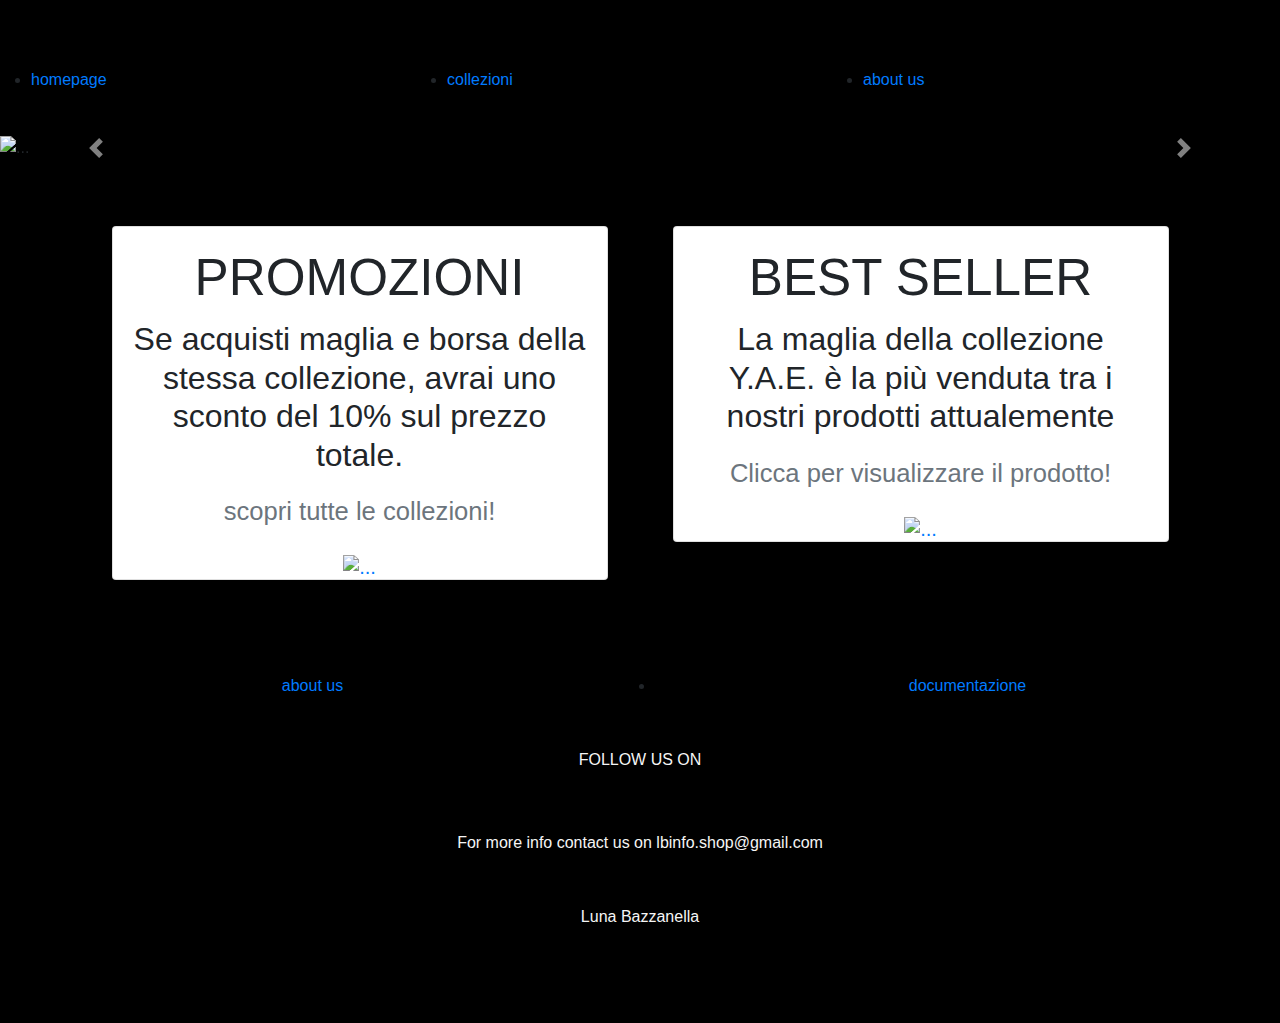
==== index.html @ 6decb312 "Index.html" ====
<!DOCTYPE html>
<html>
  <head>
    
    <meta charset="utf-8">
    <title>LB</title>

    <link rel="stylesheet" type="text/css" href="css/style.css">
    <link rel="stylesheet" href="https://cdn.jsdelivr.net/npm/bootstrap@4.3.1/dist/css/bootstrap.min.css" integrity="sha384-ggOyR0iXCbMQv3Xipma34MD+dH/1fQ784/j6cY/iJTQUOhcWr7x9JvoRxT2MZw1T" crossorigin="anonymous">
    <link rel="preconnect" href="https://fonts.googleapis.com">
    <link rel="preconnect" href="https://fonts.gstatic.com" crossorigin>
    <link href="https://fonts.googleapis.com/css2?family=Allerta+Stencil&family=Poiret+One&family=Water+Brush&display=swap" rel="stylesheet">
    <link rel="shortcut icon" href="images/logo.jpeg" type="image/x-icon">


    <script src="https://code.jquery.com/jquery-3.3.1.slim.min.js" integrity="sha384-q8i/X+965DzO0rT7abK41JStQIAqVgRVzpbzo5smXKp4YfRvH+8abtTE1Pi6jizo" crossorigin="anonymous"></script>
    <script src="https://cdn.jsdelivr.net/npm/popper.js@1.14.7/dist/umd/popper.min.js" integrity="sha384-UO2eT0CpHqdSJQ6hJty5KVphtPhzWj9WO1clHTMGa3JDZwrnQq4sF86dIHNDz0W1" crossorigin="anonymous"></script>
    <script src="https://cdn.jsdelivr.net/npm/bootstrap@4.3.1/dist/js/bootstrap.min.js" integrity="sha384-JjSmVgyd0p3pXB1rRibZUAYoIIy6OrQ6VrjIEaFf/nJGzIxFDsf4x0xIM+B07jRM" crossorigin="anonymous"></script>
    <meta name="viewport" content="width=device-width, initial-scale=1">
    
  </head>

  <body class="container-fluid" style="padding-right: 0px !important; padding-left: 0px !important;" >
    <div style="background-color:rgb(0,0,0); padding-top: 20px;padding-bottom: 20px;padding-left: 0px;padding-right: 0px;">
    
    <header>
       <a class="navbar-brand" href="#">
            <img src="images/logo.jpeg" width="130" alt="">
       </a>
      <nav class="navbar navbar-black bg-black" style="margin: auto;"> 
      <ul style="
    padding-left: 0px;
    padding-right: 0px;
    width: 1340px;
    ">
     <div class="row justify-content-evenly" style="margin:auto;">
        <div class="col-4">
              <li class="active"><a class="whitelink" href="#">homepage</a></li></div>
     <div class="col-4">
              <li class="unactive"><a class="whitelink" href="collection.html">collezioni</a></li></div>
     <div class="col-4">
              <li class="unactive"><a class="whitelink" href="aboutus.html">about us</a></li></div>
            </div>
              </div>
      </ul>
      </nav>
    </header>

    <main>
     <div style="background-color:rgb(0,0,0)">

      <div id="carouselExampleFade" class="carousel slide carousel-fade" data-ride="carousel">
        <div class="carousel-inner">
          <div class="carousel-item active">
            <img src="images/fotohome/dream.png" class="d-block w-100" alt="...">
          </div>
          <div class="carousel-item">
            <img src="images/fotohome/borse.png" class="d-block w-100" alt="...">
          </div>
          <div class="carousel-item">
            <img src="images/fotohome/coll.png" class="d-block w-100" alt="...">
          </div>
        </div>

        <a class="carousel-control-prev" href="#carouselExampleFade" role="button" data-slide="prev">
          <span class="carousel-control-prev-icon" aria-hidden="true"></span>
          <span class="sr-only">Previous</span>
        </a>
        <a class="carousel-control-next" href="#carouselExampleFade" role="button" data-slide="next">
          <span class="carousel-control-next-icon" aria-hidden="true"></span>
          <span class="sr-only">Next</span>
        </a>
      </div>

      <section style="padding-top: 50px;">
<div class="container px-4 text-center">
  <div class="row gx-5">
    <div class="col">
     <div class="p-3" style="padding-left: 0px !important; padding-right: 0px !important"><h2>
         <div class="card" style="width: 31rem; margin: auto; " >
  <div class="card-body">
  
    <h5 class="card-title" style="font-size: 160%;">PROMOZIONI</h5>
    <p class="card-text">Se acquisti maglia e borsa della stessa collezione, avrai uno sconto del 10% sul prezzo totale.</p>
    <a class="link" href="collection.html" >
    <p class="card-text"><small class="text-muted">scopri tutte le collezioni!</small></p></a>
  </div>
  <a class="navbar-brand" href="collection.html" style="margin-right: 0px; padding-bottom: 0px;">
  <img src="images/fotohome/promo.png" class="card-img-bottom" alt="..."></a>

</div>
      </h2> 
    </div>
    </div>
    <div class="col">
      <div class="p-3" style="padding-left: 0px !important; padding-right: 0px !important">
        <h2>
         <div class="card" style="width: 31rem; margin: auto;" >
  <div class="card-body">
  
    <h5 class="card-title" style="font-size: 160%;">BEST SELLER</h5>
    <p class="card-text">La maglia della collezione Y.A.E. è la più venduta tra i nostri prodotti attualemente</p>
    <a class="link" href="yae.html">
    <p class="card-text"><small class="text-muted">Clicca per visualizzare il prodotto!</small></p></a>
  </div>
  <a class="navbar-brand" href="yae.html" style="margin-right: 0px; padding-bottom: 0px;">
  <img src="images/fotohome/bs.jpg" class="card-img-bottom" alt="..."></a>

</div>
    
    </div>
      </h2>
    </div>

    </div>
  </div>
</div>
</section>


    </main>
    </body>

    </div> 


  <footer>
    <div style="background-color:rgb(0,0,0)">
      <nav>
        <ul style="padding-left: 0px;padding-right: 0px; padding-top: 70px; text-align: center; padding-bottom: 70px;  margin-bottom: 0px !important;">
        <div class="row justify-content-evenly">
        <div class="col-6">
            <li class="unactive"><a class="whitelink" href="aboutus.html" >about us</a></li> </div>
        <div class="col-6">
            <li class="unactive"><a class="whitelink" href="doc.html" >documentazione</a></li></div></div>
  
        <p class="card-text" style="text-align: center;color: whitesmoke; padding-top: 50px; margin-bottom: 5px;">FOLLOW US ON</p>
          <a class="social" href="https://www.instagram.com/lb.2you/" >
            <img src="images/instagram.svg" width="50" alt="" >
          </a>

        <p class="card-text" style="text-align: center;color: whitesmoke; padding-top: 20px font-size: 150%; padding-top: 30px; margin-bottom: 0px;"> For more info contact us on lbinfo.shop@gmail.com </p>
          <a class="mail" href="mailto:lbinfo.shop@gmail.com" ><img src="images/mail.svg" width="30" alt="" style="padding-bottom: 50px;" ></a>

        <p class="card-text" style="text-align: center;color: whitesmoke; font-size: 100%; margin-bottom: 0px;"> Luna Bazzanella </p> <img src="images/cc.svg" width="15" alt="" style="margin-top: none;">
        </ul>
      </nav>
    </div>
  </footer>

</body>
</html>
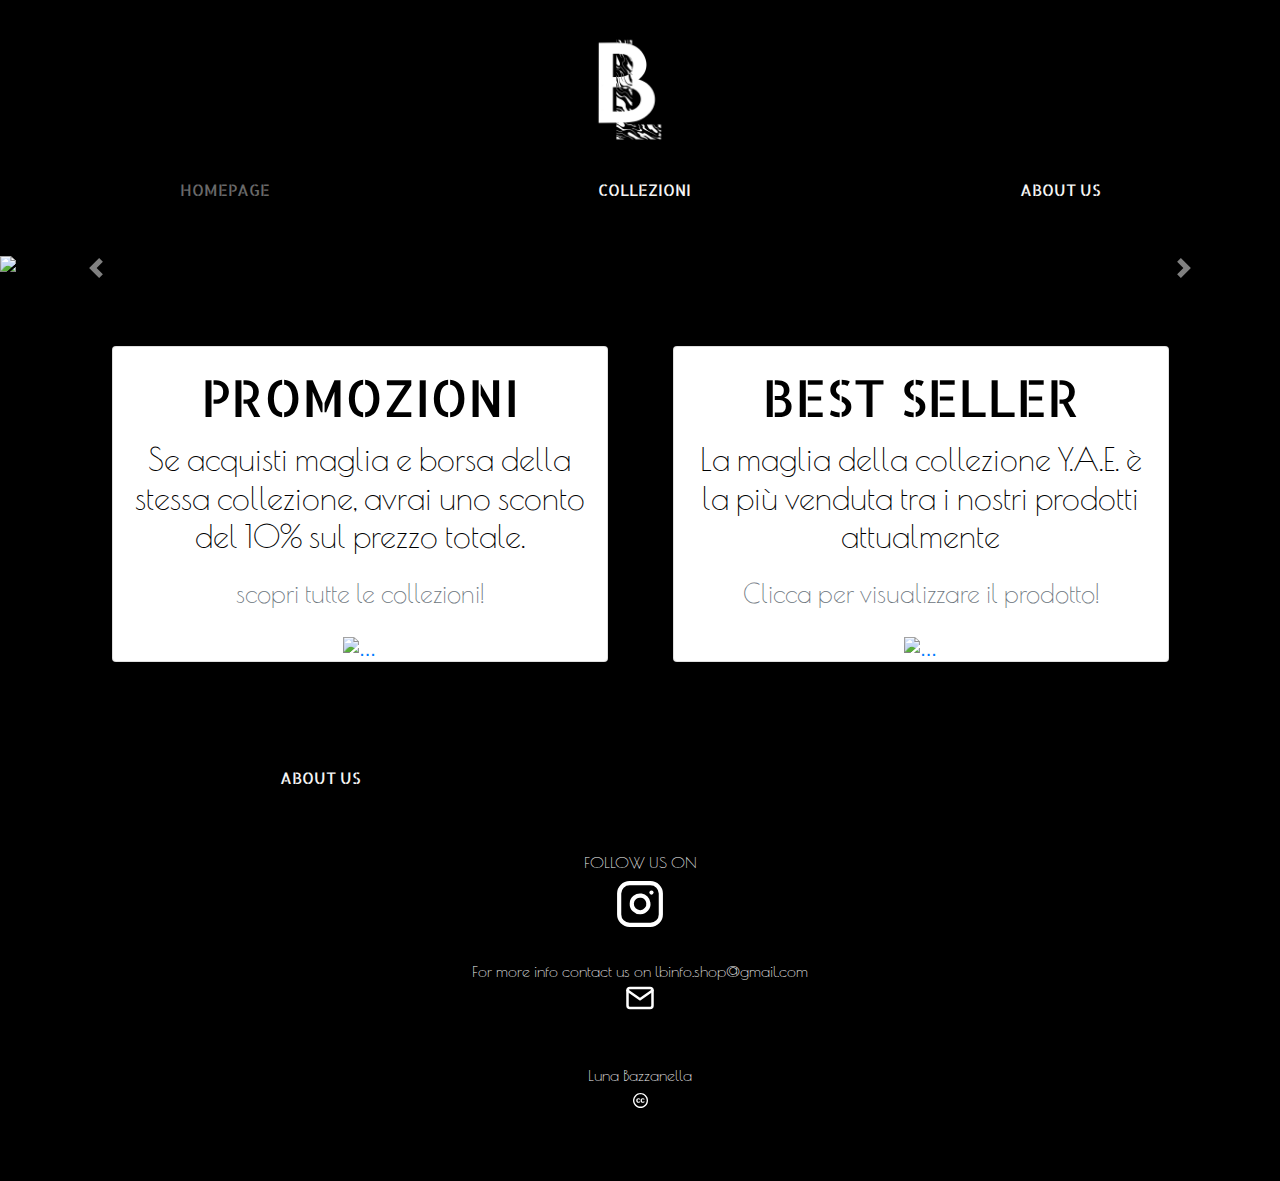
==== commit a5267d31: "Index.html" ====
--- a/index.html
+++ b/index.html
@@ -17,6 +17,16 @@
     <script src="https://cdn.jsdelivr.net/npm/popper.js@1.14.7/dist/umd/popper.min.js" integrity="sha384-UO2eT0CpHqdSJQ6hJty5KVphtPhzWj9WO1clHTMGa3JDZwrnQq4sF86dIHNDz0W1" crossorigin="anonymous"></script>
     <script src="https://cdn.jsdelivr.net/npm/bootstrap@4.3.1/dist/js/bootstrap.min.js" integrity="sha384-JjSmVgyd0p3pXB1rRibZUAYoIIy6OrQ6VrjIEaFf/nJGzIxFDsf4x0xIM+B07jRM" crossorigin="anonymous"></script>
     <meta name="viewport" content="width=device-width, initial-scale=1">
+
+    <!-- Google tag (gtag.js) -->
+    <script async src="https://www.googletagmanager.com/gtag/js?id=G-VC1V0PZ8J6"></script>
+    <script>
+    window.dataLayer = window.dataLayer || [];
+    function gtag(){dataLayer.push(arguments);}
+    gtag('js', new Date());
+
+    gtag('config', 'G-VC1V0PZ8J6');
+    </script>
     
   </head>
 
@@ -34,14 +44,11 @@
     width: 1340px;
     ">
      <div class="row justify-content-evenly" style="margin:auto;">
-        <div class="col-4">
-              <li class="active"><a class="whitelink" href="#">homepage</a></li></div>
-     <div class="col-4">
-              <li class="unactive"><a class="whitelink" href="collection.html">collezioni</a></li></div>
-     <div class="col-4">
-              <li class="unactive"><a class="whitelink" href="aboutus.html">about us</a></li></div>
-            </div>
-              </div>
+              <li class="active"><a class="whitelink" href="index.html">homepage</a></li>
+              <li class="unactive"><a class="whitelink" href="collection.html">collezioni</a></li>
+              <li class="unactive"><a class="whitelink" href="aboutus.html">about us</a></li>
+     </div>
+     </div>
       </ul>
       </nav>
     </header>
@@ -99,7 +106,7 @@
   <div class="card-body">
   
     <h5 class="card-title" style="font-size: 160%;">BEST SELLER</h5>
-    <p class="card-text">La maglia della collezione Y.A.E. è la più venduta tra i nostri prodotti attualemente</p>
+    <p class="card-text">La maglia della collezione Y.A.E. è la più venduta tra i nostri prodotti attualmente</p>
     <a class="link" href="yae.html">
     <p class="card-text"><small class="text-muted">Clicca per visualizzare il prodotto!</small></p></a>
   </div>
@@ -128,11 +135,11 @@
     <div style="background-color:rgb(0,0,0)">
       <nav>
         <ul style="padding-left: 0px;padding-right: 0px; padding-top: 70px; text-align: center; padding-bottom: 70px;  margin-bottom: 0px !important;">
-        <div class="row justify-content-evenly">
+        <div class="row justify-content-evenly" style="margin: auto; ">
         <div class="col-6">
             <li class="unactive"><a class="whitelink" href="aboutus.html" >about us</a></li> </div>
         <div class="col-6">
-            <li class="unactive"><a class="whitelink" href="doc.html" >documentazione</a></li></div></div>
+            <li class="unactive"><a class="whitelink" href="doc.html" ><img src="images/docum.svg" width="30" alt="" ></a></li></div></div>
   
         <p class="card-text" style="text-align: center;color: whitesmoke; padding-top: 50px; margin-bottom: 5px;">FOLLOW US ON</p>
           <a class="social" href="https://www.instagram.com/lb.2you/" >
--- a/css/style.css
+++ b/css/style.css
@@ -0,0 +1,77 @@
+body {
+	margin: 0px;
+	;
+}
+header {font-family: 'Allerta Stencil', sans-serif;
+text-align: center;}
+
+
+nav ul li { 
+	display: inline-block; 
+	padding: 10px;
+	border-right: 10px;
+	margin: 0px auto;
+	text-transform: uppercase;
+	text-align: center;
+	list-style-type: none;
+} 
+
+a.navbar-brand:hover {opacity:  0.5;
+ 	transition: opacity .5s ease-in-out;}
+
+
+
+
+
+
+li.unactive a {color: whitesmoke;}
+li.active a { color: dimgrey; }
+li.breadcrumb-item a {color: ghostwhite;
+}
+li.breadcrumb-item a:hover { color: #d9d9d9; }
+
+li a.whitelink { text-decoration: none; }
+li a.whitelink:hover { color: lightgoldenrodyellow; }
+
+div,a.link {color: black;}
+a.link:hover {color: red;
+text-decoration: none;}
+
+
+
+section.row-morepadding {
+	display: flex;
+	flex:  1 0 0%;
+	flex-direction:  column; }
+h3.card-title { font-family: 'Allerta Stencil', sans-serif; }
+h3,p.card-text-aboutus { color: whitesmoke; font-family: 'Poiret One', cursive; 
+font-size: x-large;}
+
+h4.card-title {font-family: 'Bebas Neue', cursive; font-size: xx-large;}
+h4,p.card-text-doc { font-family: 'Space Grotesk', sans-serif;
+font-size: large;}
+
+
+p.card-text-info {color: whitesmoke; font-family: 'Poiret One', cursive; font-size: medium;}
+
+h5.card-title { font-family: 'Allerta Stencil', sans-serif; 
+text-align: center;}
+p.card-text { font-family: 'Poiret One', cursive; 
+text-align: center;}
+
+h6.card-title { font-family: 'Water Brush', cursive;
+}
+{ text-decoration: none; }
+h6,p.card-text { font-family: 'Poiret One', cursive; 
+text-align: center; }
+
+div.title { color: whitesmoke; font-family: 'Allerta Stencil', sans-serif; }
+
+footer { font-family: 'Allerta Stencil', sans-serif; }
+
+@media screen and (max-width: 800px) {
+	img.foto {max-width: 85%;}
+}
+
+
+
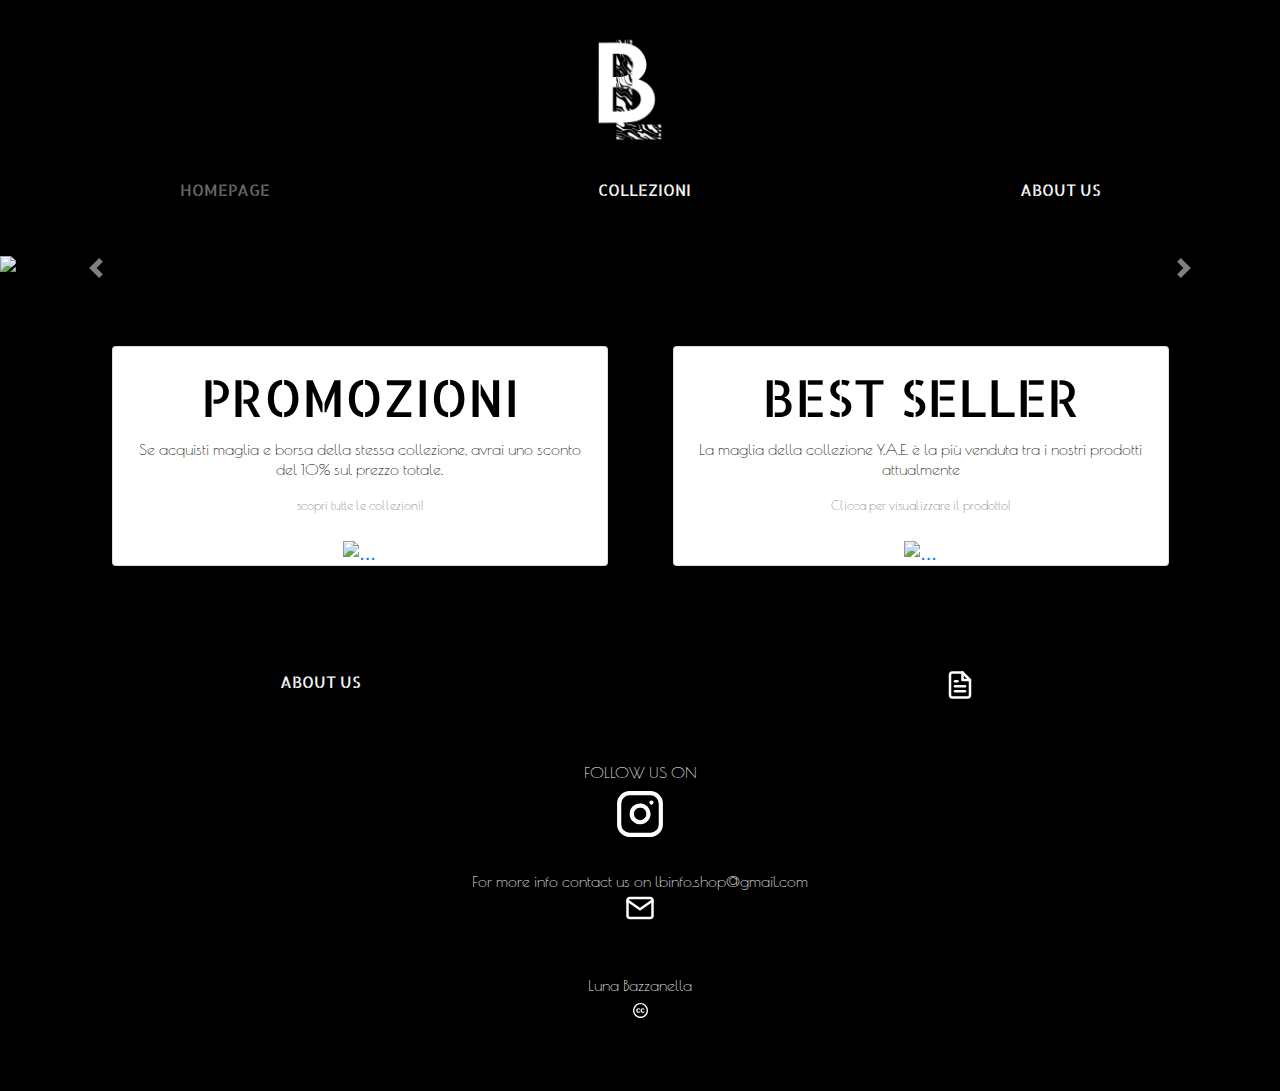
==== commit c79dea93: "Index.html" ====
--- a/index.html
+++ b/index.html
@@ -38,11 +38,7 @@
             <img src="images/logo.jpeg" width="130" alt="">
        </a>
       <nav class="navbar navbar-black bg-black" style="margin: auto;"> 
-      <ul style="
-    padding-left: 0px;
-    padding-right: 0px;
-    width: 1340px;
-    ">
+      <ul style="padding-left: 0px; padding-right: 0px; width: 1340px;">
      <div class="row justify-content-evenly" style="margin:auto;">
               <li class="active"><a class="whitelink" href="index.html">homepage</a></li>
               <li class="unactive"><a class="whitelink" href="collection.html">collezioni</a></li>
@@ -142,7 +138,7 @@
             <li class="unactive"><a class="whitelink" href="doc.html" ><img src="images/docum.svg" width="30" alt="" ></a></li></div></div>
   
         <p class="card-text" style="text-align: center;color: whitesmoke; padding-top: 50px; margin-bottom: 5px;">FOLLOW US ON</p>
-          <a class="social" href="https://www.instagram.com/lb.2you/" >
+          <a class="social" href="https://www.instagram.com/lb.2you/" target="_blank" >
             <img src="images/instagram.svg" width="50" alt="" >
           </a>
 
--- a/css/style.css
+++ b/css/style.css
@@ -1,6 +1,6 @@
 body {
 	margin: 0px;
-	;
+	scroll-behavior: smooth;
 }
 header {font-family: 'Allerta Stencil', sans-serif;
 text-align: center;}
@@ -18,11 +18,6 @@
 
 a.navbar-brand:hover {opacity:  0.5;
  	transition: opacity .5s ease-in-out;}
-
-
-
-
-
 
 li.unactive a {color: whitesmoke;}
 li.active a { color: dimgrey; }
@@ -43,6 +38,7 @@
 	display: flex;
 	flex:  1 0 0%;
 	flex-direction:  column; }
+
 h3.card-title { font-family: 'Allerta Stencil', sans-serif; }
 h3,p.card-text-aboutus { color: whitesmoke; font-family: 'Poiret One', cursive; 
 font-size: x-large;}
@@ -50,7 +46,7 @@
 h4.card-title {font-family: 'Bebas Neue', cursive; font-size: xx-large;}
 h4,p.card-text-doc { font-family: 'Space Grotesk', sans-serif;
 font-size: large;}
-
+p {font-size: medium;}
 
 p.card-text-info {color: whitesmoke; font-family: 'Poiret One', cursive; font-size: medium;}
 
@@ -59,8 +55,7 @@
 p.card-text { font-family: 'Poiret One', cursive; 
 text-align: center;}
 
-h6.card-title { font-family: 'Water Brush', cursive;
-}
+h6.card-title { font-family: 'Water Brush', cursive;}
 { text-decoration: none; }
 h6,p.card-text { font-family: 'Poiret One', cursive; 
 text-align: center; }
@@ -69,9 +64,35 @@
 
 footer { font-family: 'Allerta Stencil', sans-serif; }
 
+
 @media screen and (max-width: 800px) {
-	img.foto {max-width: 85%;}
-}
+	img.foto {max-width: 85%;}}
+
+@media screen and (max-width: 800px) {
+	div.card {max-width: 100%;
+		font-size: small;}}
+
+@media screen and (max-width: 800px) {
+  div.row {
+    flex-direction: column;
+    align-content: center;
+}}
+
+@media screen and (max-width: 800px) {
+ img.foto { display: block; margin: auto;
+}}
+
+
+@media screen and (max-width: 800px) {
+  p.card-text-info {
+    text-align: center;
+}}
+
+@media screen and (max-width: 800px) {
+  a.btn {
+    flex-direction: column;
+    align-content: center;
+}}
 
 
 
